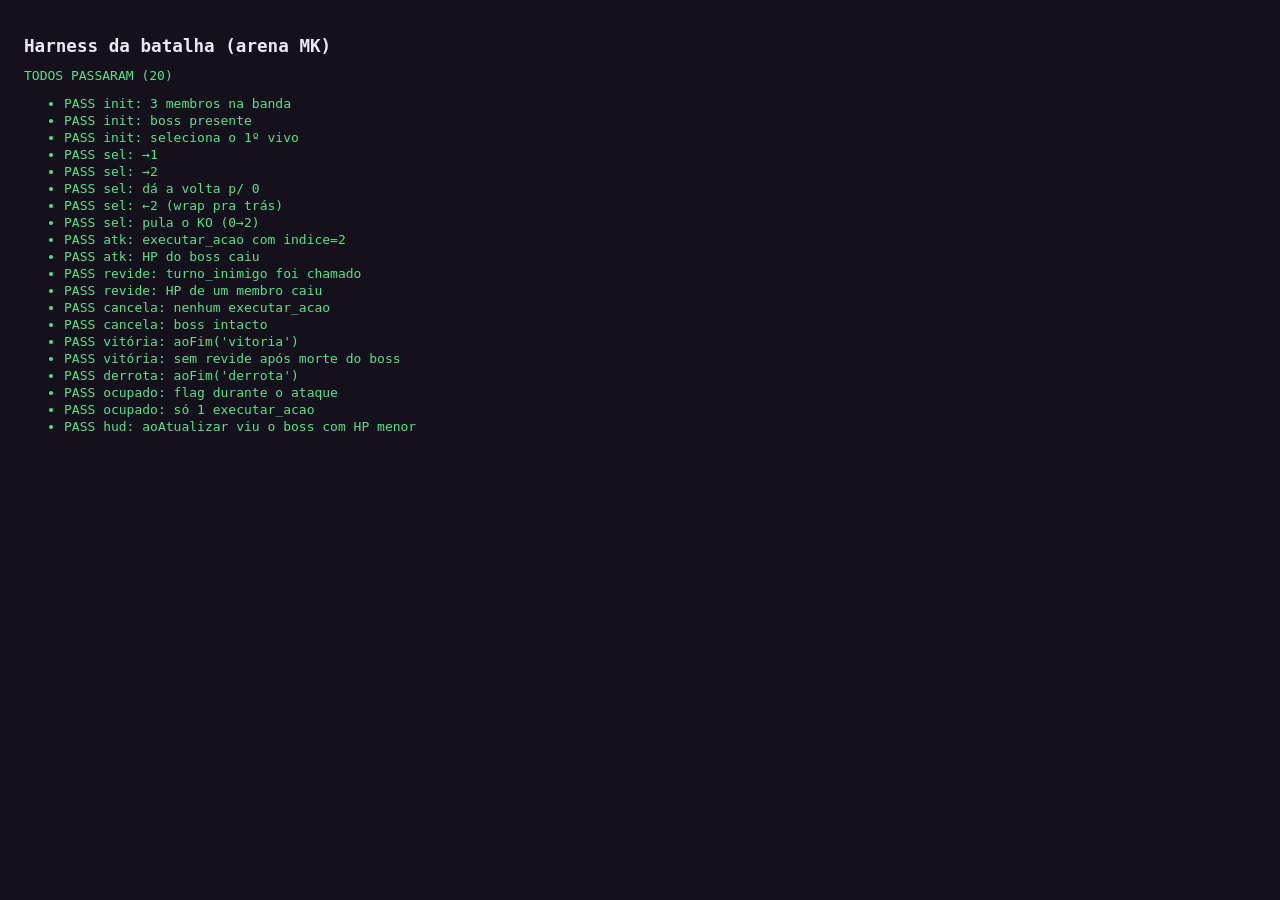
==== frontend/test/batalha.harness.html @ c75dcbfd "feat: F3.5a - arena de batalha estilo Mortal Kombat (layout + seleção + ataque)" ====
<!DOCTYPE html>
<html lang="pt-BR">
<head>
  <meta charset="UTF-8">
  <title>Harness — batalha (arena MK)</title>
  <style>
    body { font-family: monospace; background:#14111c; color:#ece6f5; padding:16px; }
    .ok { color:#5be08a; } .falhou { color:#e23b4e; }
    h1 { font-size:1.1rem; } li { margin:2px 0; }
  </style>
</head>
<body>
  <h1>Harness da batalha (arena MK)</h1>
  <div id="resumo">rodando…</div>
  <ul id="casos"></ul>

  <script src="../js/batalha.js"></script>
  <script>
  (async function () {
    "use strict";
    const B = window.Batalha;
    const casos = [];
    const clone = (o) => JSON.parse(JSON.stringify(o));
    function checar(nome, atual, esperado) {
      casos.push({ nome, ok: JSON.stringify(atual) === JSON.stringify(esperado), atual, esperado });
    }

    function membro(id, tipo, nome, hp, vivo) {
      return { id, tipo, nome, nivel: 1, hp, hp_maximo: 100, xp: 0,
               vivo: vivo !== false, recurso: { tipo: null, valor: 0, max: null } };
    }
    function estadoBase(over) {
      return Object.assign({
        banda: [
          membro(0, "guitarrista", "Aldric", 100),
          membro(1, "vocalista", "Selene", 100),
          membro(2, "baixista", "Paul", 100),
        ],
        boss: { id: "empresario", nome: "Capanga", hp: 90, hp_maximo: 90 },
        turno: "banda", fim_de_jogo: false, resultado: null,
      }, over || {});
    }

    // API fake determinística: mexe no `estado` (mutável) e devolve clones.
    function fakeApi(estado, opts) {
      opts = opts || {};
      const chamadas = [];
      return {
        chamadas,
        executar_acao(p) {
          chamadas.push(["executar_acao", p]);
          estado.boss.hp = Math.max(0, estado.boss.hp - (opts.danoBoss || 30));
          const fim = estado.boss.hp <= 0 ? "vitoria" : null;
          estado.fim_de_jogo = !!fim; estado.resultado = fim; estado.turno = "boss";
          return Promise.resolve({ ok: true, estado: clone(estado), fim_de_jogo: !!fim, resultado_final: fim });
        },
        turno_inimigo() {
          chamadas.push(["turno_inimigo"]);
          const i = opts.alvo != null ? opts.alvo : 0;
          const m = estado.banda[i];
          if (m) { m.hp = Math.max(0, m.hp - (opts.danoMembro || 20)); m.vivo = m.hp > 0; }
          const fim = estado.banda.every((x) => !x.vivo) ? "derrota" : null;
          estado.fim_de_jogo = !!fim; estado.resultado = fim; estado.turno = "banda";
          return Promise.resolve({ ok: true, alvo: m ? m.nome : null, estado: clone(estado),
                                   fim_de_jogo: !!fim, resultado_final: fim });
        },
      };
    }

    const ritmoOk = () => Promise.resolve({ acertos: 8, total_notas: 10, combo_max: 5 });
    const ritmoCancel = () => Promise.resolve(null);

    function mk(estado, o) {
      o = o || {};
      return B.criarBatalha({
        ctx: null, estado, api: o.api, jogarRitmo: o.jogarRitmo || ritmoOk,
        aoFim: o.aoFim || function () {}, aoAtualizar: o.aoAtualizar || function () {},
      });
    }

    // ── 1. Estado inicial: banda + boss + seleção no 1º vivo ───────────────────
    {
      const est = estadoBase();
      const b = mk(est, { api: fakeApi(est) });
      checar("init: 3 membros na banda", b.estado.banda.length, 3);
      checar("init: boss presente", b.estado.boss.nome, "Capanga");
      checar("init: seleciona o 1º vivo", b.selecionado, 0);
    }

    // ── 2. Seleção anda entre vivos (com wrap) ─────────────────────────────────
    {
      const est = estadoBase();
      const b = mk(est, { api: fakeApi(est) });
      b.selecionar(1); checar("sel: →1", b.selecionado, 1);
      b.selecionar(1); checar("sel: →2", b.selecionado, 2);
      b.selecionar(1); checar("sel: dá a volta p/ 0", b.selecionado, 0);
      b.selecionar(-1); checar("sel: ←2 (wrap pra trás)", b.selecionado, 2);
    }

    // ── 3. Seleção pula membro nocauteado ──────────────────────────────────────
    {
      const est = estadoBase({ banda: [
        membro(0, "guitarrista", "Aldric", 100),
        membro(1, "vocalista", "Selene", 0, false),  // KO
        membro(2, "baixista", "Paul", 100),
      ] });
      const b = mk(est, { api: fakeApi(est) });
      b.selecionar(1); checar("sel: pula o KO (0→2)", b.selecionado, 2);
    }

    // ── 4. Ataque chama executar_acao com o índice selecionado ─────────────────
    {
      const est = estadoBase();
      const api = fakeApi(est);
      const b = mk(est, { api });
      b.selecionarIndice(2);
      await b.atacar();
      const ult = api.chamadas.find((c) => c[0] === "executar_acao");
      checar("atk: executar_acao com indice=2", ult[1].indice, 2);
      checar("atk: HP do boss caiu", b.estado.boss.hp, 60);   // 90 - 30 (um ataque)
    }

    // ── 5. Vilão revida na hora (turno_inimigo) ────────────────────────────────
    {
      const est = estadoBase();
      const api = fakeApi(est, { alvo: 0, danoMembro: 20 });
      const b = mk(est, { api });
      await b.atacar();
      checar("revide: turno_inimigo foi chamado",
        api.chamadas.some((c) => c[0] === "turno_inimigo"), true);
      checar("revide: HP de um membro caiu", b.estado.banda[0].hp, 80);
    }

    // ── 6. Esc no minigame (null) não gasta a vez ──────────────────────────────
    {
      const est = estadoBase();
      const api = fakeApi(est);
      const b = mk(est, { api, jogarRitmo: ritmoCancel });
      await b.atacar();
      checar("cancela: nenhum executar_acao", api.chamadas.length, 0);
      checar("cancela: boss intacto", b.estado.boss.hp, 90);
    }

    // ── 7. Vitória chama aoFim('vitoria') e o vilão não revida ─────────────────
    {
      const est = estadoBase({ boss: { id: "e", nome: "Fraco", hp: 30, hp_maximo: 30 } });
      const api = fakeApi(est, { danoBoss: 30 });   // 1 ataque derruba
      let fim = null;
      const b = mk(est, { api, aoFim: (r) => { fim = r; } });
      await b.atacar();
      checar("vitória: aoFim('vitoria')", fim, "vitoria");
      checar("vitória: sem revide após morte do boss",
        api.chamadas.some((c) => c[0] === "turno_inimigo"), false);
    }

    // ── 8. Derrota chama aoFim('derrota') ──────────────────────────────────────
    {
      const est = estadoBase({
        banda: [membro(0, "guitarrista", "Aldric", 20)],
        boss: { id: "e", nome: "Forte", hp: 500, hp_maximo: 500 },
      });
      const api = fakeApi(est, { danoBoss: 30, alvo: 0, danoMembro: 20 }); // revide mata
      let fim = null;
      const b = mk(est, { api, aoFim: (r) => { fim = r; } });
      await b.atacar();
      checar("derrota: aoFim('derrota')", fim, "derrota");
    }

    // ── 9. Reentrância: 2º ataque é ignorado enquanto ocupado ──────────────────
    {
      const est = estadoBase();
      const api = fakeApi(est);
      let resolver;
      const lento = () => new Promise((r) => { resolver = r; });
      const b = mk(est, { api, jogarRitmo: lento });
      const p1 = b.atacar();                 // começa e trava no minigame
      checar("ocupado: flag durante o ataque", b.ocupado, true);
      b.atacar();                            // 2ª chamada deve ser ignorada
      resolver({ acertos: 8, total_notas: 10, combo_max: 5 });
      await p1;
      checar("ocupado: só 1 executar_acao",
        api.chamadas.filter((c) => c[0] === "executar_acao").length, 1);
    }

    // ── 10. aoAtualizar recebe o estado novo (hook do HUD) ─────────────────────
    {
      const est = estadoBase();
      const api = fakeApi(est);
      const vistos = [];
      const b = mk(est, { api, aoAtualizar: (e) => vistos.push(e.boss.hp) });
      await b.atacar();
      checar("hud: aoAtualizar viu o boss com HP menor",
        vistos[vistos.length - 1] < 90, true);
    }

    // ── Relatório ──────────────────────────────────────────────────────────────
    const ul = document.getElementById("casos");
    let todosOk = true;
    for (const c of casos) {
      if (!c.ok) todosOk = false;
      const li = document.createElement("li");
      li.className = c.ok ? "ok" : "falhou";
      li.textContent = (c.ok ? "PASS " : "FAIL ") + c.nome +
        (c.ok ? "" : ` | atual=${JSON.stringify(c.atual)} esperado=${JSON.stringify(c.esperado)}`);
      ul.appendChild(li);
    }
    const resumo = document.getElementById("resumo");
    resumo.textContent = todosOk ? `TODOS PASSARAM (${casos.length})`
                                 : `FALHAS: ${casos.filter((c) => !c.ok).length}/${casos.length}`;
    resumo.className = todosOk ? "ok" : "falhou";
    window.__testes = { ok: todosOk, total: casos.length, casos };
  })();
  </script>
</body>
</html>
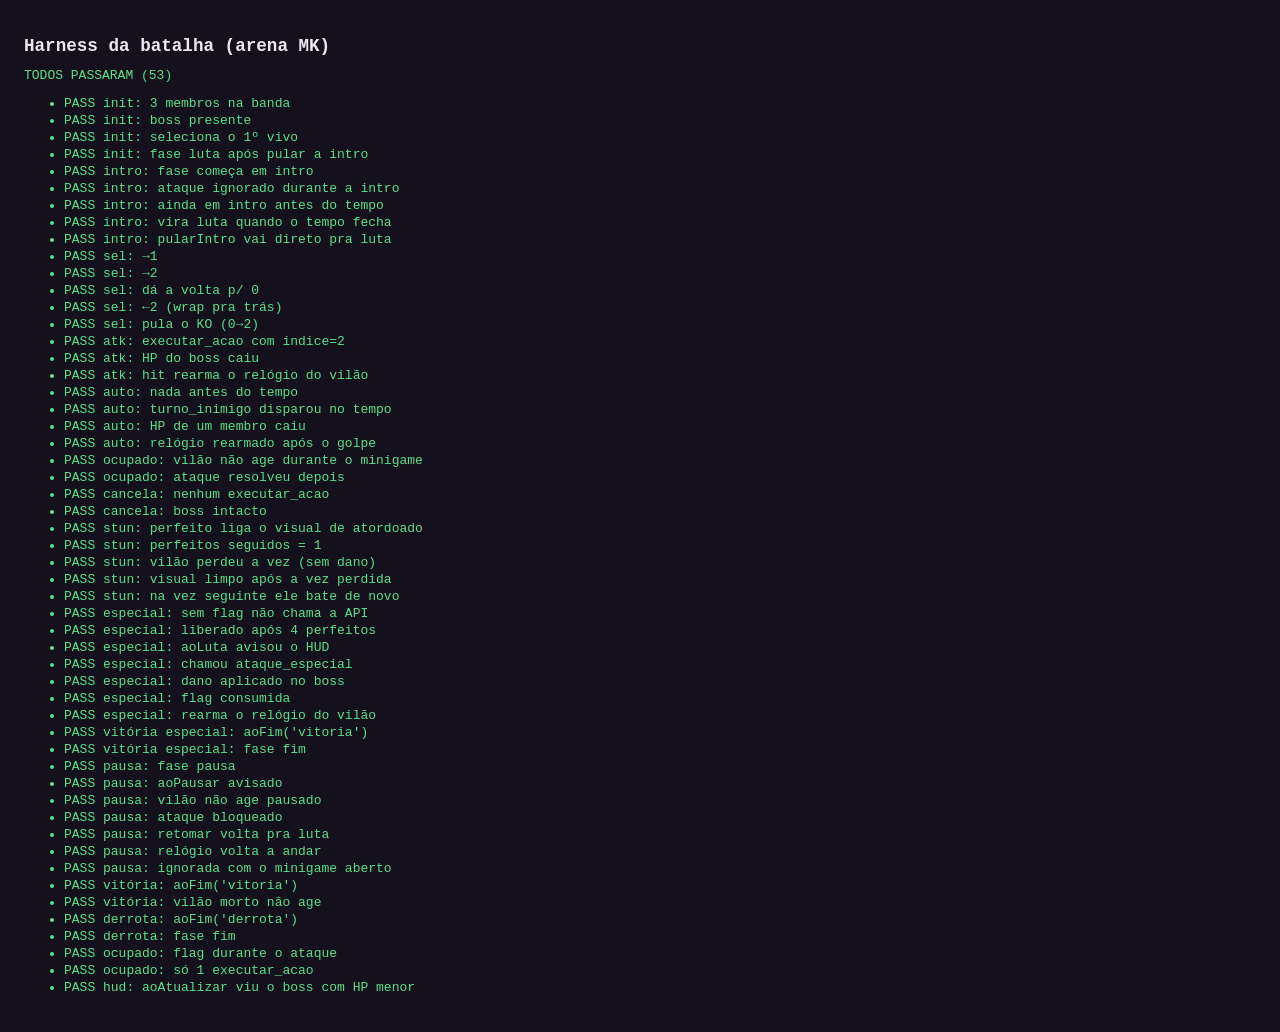
==== commit d17dfd99: "feat: F3.5b - intro coreografada, auto-ataque por tempo, especial, pausa, menus e telas de fim - bat" ====
--- a/frontend/test/batalha.harness.html
+++ b/frontend/test/batalha.harness.html
@@ -19,6 +19,8 @@
   (async function () {
     "use strict";
     const B = window.Batalha;
+    const AUTO = B.CONFIG.AUTO_ATAQUE_MS;
+    const INTRO = B.CONFIG.INTRO_BANDA_MS + B.CONFIG.INTRO_VILAO_MS + B.CONFIG.INTRO_FIGHT_MS;
     const casos = [];
     const clone = (o) => JSON.parse(JSON.stringify(o));
     function checar(nome, atual, esperado) {
@@ -41,41 +43,77 @@
       }, over || {});
     }
 
-    // API fake determinística: mexe no `estado` (mutável) e devolve clones.
+    // API fake determinística: espelha o contrato F3.4 (stun consome a vez,
+    // 4 perfeitos liberam o especial). Mexe no `estado` e devolve clones.
     function fakeApi(estado, opts) {
       opts = opts || {};
       const chamadas = [];
+      let perfeitos = 0;
+      let atordoado = false;
       return {
         chamadas,
         executar_acao(p) {
           chamadas.push(["executar_acao", p]);
           estado.boss.hp = Math.max(0, estado.boss.hp - (opts.danoBoss || 30));
           const fim = estado.boss.hp <= 0 ? "vitoria" : null;
+          const r = p && p.ritmo;
+          const perfeito = !!(r && r.acertos >= r.total_notas);
+          if (perfeito) { perfeitos += 1; atordoado = true; } else { perfeitos = 0; }
           estado.fim_de_jogo = !!fim; estado.resultado = fim; estado.turno = "boss";
-          return Promise.resolve({ ok: true, estado: clone(estado), fim_de_jogo: !!fim, resultado_final: fim });
+          return Promise.resolve({ ok: true, dano: opts.danoBoss || 30, critico: false,
+            modo_refrao_ativo: false, perfeito, atordoado,
+            perfeitos_seguidos: perfeitos, especial_disponivel: perfeitos >= 4,
+            atacante: "fake",
+            estado: clone(estado), fim_de_jogo: !!fim, resultado_final: fim });
+        },
+        ataque_especial() {
+          chamadas.push(["ataque_especial"]);
+          if (perfeitos < 4) {
+            return Promise.resolve({ ok: false,
+              erro: { tipo: "EspecialIndisponivelError", mensagem: "especial indisponível" } });
+          }
+          perfeitos = 0;
+          estado.boss.hp = Math.max(0, estado.boss.hp - (opts.danoEspecial || 120));
+          const fim = estado.boss.hp <= 0 ? "vitoria" : null;
+          estado.fim_de_jogo = !!fim; estado.resultado = fim;
+          return Promise.resolve({ ok: true, dano: opts.danoEspecial || 120,
+            atacante: "Banda (especial)", por_membro: [],
+            estado: clone(estado), fim_de_jogo: !!fim, resultado_final: fim });
         },
         turno_inimigo() {
           chamadas.push(["turno_inimigo"]);
+          if (atordoado) {
+            atordoado = false;
+            return Promise.resolve({ ok: true, atacante: estado.boss.nome, alvo: null,
+              dano: 0, atordoado: true, estado: clone(estado),
+              fim_de_jogo: false, resultado_final: null });
+          }
           const i = opts.alvo != null ? opts.alvo : 0;
           const m = estado.banda[i];
           if (m) { m.hp = Math.max(0, m.hp - (opts.danoMembro || 20)); m.vivo = m.hp > 0; }
           const fim = estado.banda.every((x) => !x.vivo) ? "derrota" : null;
           estado.fim_de_jogo = !!fim; estado.resultado = fim; estado.turno = "banda";
-          return Promise.resolve({ ok: true, alvo: m ? m.nome : null, estado: clone(estado),
-                                   fim_de_jogo: !!fim, resultado_final: fim });
+          return Promise.resolve({ ok: true, atacante: estado.boss.nome,
+            alvo: m ? m.nome : null, dano: opts.danoMembro || 20, atordoado: false,
+            estado: clone(estado), fim_de_jogo: !!fim, resultado_final: fim });
         },
       };
     }
 
     const ritmoOk = () => Promise.resolve({ acertos: 8, total_notas: 10, combo_max: 5 });
+    const ritmoPerfeito = () => Promise.resolve({ acertos: 10, total_notas: 10, combo_max: 10 });
     const ritmoCancel = () => Promise.resolve(null);
 
+    // Por padrão pula a intro (testes do combate); `comIntro: true` mantém.
     function mk(estado, o) {
       o = o || {};
-      return B.criarBatalha({
+      const b = B.criarBatalha({
         ctx: null, estado, api: o.api, jogarRitmo: o.jogarRitmo || ritmoOk,
         aoFim: o.aoFim || function () {}, aoAtualizar: o.aoAtualizar || function () {},
+        aoPausar: o.aoPausar, aoLuta: o.aoLuta,
       });
+      if (!o.comIntro) b.pularIntro();
+      return b;
     }
 
     // ── 1. Estado inicial: banda + boss + seleção no 1º vivo ───────────────────
@@ -85,9 +123,30 @@
       checar("init: 3 membros na banda", b.estado.banda.length, 3);
       checar("init: boss presente", b.estado.boss.nome, "Capanga");
       checar("init: seleciona o 1º vivo", b.selecionado, 0);
-    }
-
-    // ── 2. Seleção anda entre vivos (com wrap) ─────────────────────────────────
+      checar("init: fase luta após pular a intro", b.fase, "luta");
+    }
+
+    // ── 2. Intro coreografada: fase inicial, input bloqueado, avança por tempo ─
+    {
+      const est = estadoBase();
+      const api = fakeApi(est);
+      const b = mk(est, { api, comIntro: true });
+      checar("intro: fase começa em intro", b.fase, "intro");
+      await b.atacar();
+      checar("intro: ataque ignorado durante a intro", api.chamadas.length, 0);
+      await b.passo(INTRO - 1);
+      checar("intro: ainda em intro antes do tempo", b.fase, "intro");
+      await b.passo(1);
+      checar("intro: vira luta quando o tempo fecha", b.fase, "luta");
+    }
+    {
+      const est = estadoBase();
+      const b = mk(est, { api: fakeApi(est), comIntro: true });
+      b.pularIntro();
+      checar("intro: pularIntro vai direto pra luta", b.fase, "luta");
+    }
+
+    // ── 3. Seleção anda entre vivos (com wrap) ─────────────────────────────────
     {
       const est = estadoBase();
       const b = mk(est, { api: fakeApi(est) });
@@ -97,7 +156,7 @@
       b.selecionar(-1); checar("sel: ←2 (wrap pra trás)", b.selecionado, 2);
     }
 
-    // ── 3. Seleção pula membro nocauteado ──────────────────────────────────────
+    // ── 4. Seleção pula membro nocauteado ──────────────────────────────────────
     {
       const est = estadoBase({ banda: [
         membro(0, "guitarrista", "Aldric", 100),
@@ -108,30 +167,51 @@
       b.selecionar(1); checar("sel: pula o KO (0→2)", b.selecionado, 2);
     }
 
-    // ── 4. Ataque chama executar_acao com o índice selecionado ─────────────────
+    // ── 5. Ataque chama executar_acao e rearma o relógio do vilão ──────────────
     {
       const est = estadoBase();
       const api = fakeApi(est);
       const b = mk(est, { api });
+      await b.passo(AUTO - 100);              // relógio quase estourando…
       b.selecionarIndice(2);
       await b.atacar();
       const ult = api.chamadas.find((c) => c[0] === "executar_acao");
       checar("atk: executar_acao com indice=2", ult[1].indice, 2);
-      checar("atk: HP do boss caiu", b.estado.boss.hp, 60);   // 90 - 30 (um ataque)
-    }
-
-    // ── 5. Vilão revida na hora (turno_inimigo) ────────────────────────────────
+      checar("atk: HP do boss caiu", b.estado.boss.hp, 60);   // 90 - 30
+      checar("atk: hit rearma o relógio do vilão", b.timerAuto, AUTO);
+    }
+
+    // ── 6. Auto-ataque por tempo: vilão age sozinho após AUTO ms ───────────────
     {
       const est = estadoBase();
       const api = fakeApi(est, { alvo: 0, danoMembro: 20 });
       const b = mk(est, { api });
-      await b.atacar();
-      checar("revide: turno_inimigo foi chamado",
-        api.chamadas.some((c) => c[0] === "turno_inimigo"), true);
-      checar("revide: HP de um membro caiu", b.estado.banda[0].hp, 80);
-    }
-
-    // ── 6. Esc no minigame (null) não gasta a vez ──────────────────────────────
+      await b.passo(AUTO - 1);
+      checar("auto: nada antes do tempo", api.chamadas.length, 0);
+      await b.passo(1);
+      checar("auto: turno_inimigo disparou no tempo",
+        api.chamadas.filter((c) => c[0] === "turno_inimigo").length, 1);
+      checar("auto: HP de um membro caiu", b.estado.banda[0].hp, 80);
+      checar("auto: relógio rearmado após o golpe", b.timerAuto, AUTO);
+    }
+
+    // ── 7. Relógio congela enquanto o minigame está aberto (ocupado) ───────────
+    {
+      const est = estadoBase();
+      const api = fakeApi(est);
+      let resolver;
+      const lento = () => new Promise((r) => { resolver = r; });
+      const b = mk(est, { api, jogarRitmo: lento });
+      const p1 = b.atacar();                  // trava no minigame (ocupado)
+      await b.passo(AUTO * 3);
+      checar("ocupado: vilão não age durante o minigame",
+        api.chamadas.filter((c) => c[0] === "turno_inimigo").length, 0);
+      resolver({ acertos: 8, total_notas: 10, combo_max: 5 });
+      await p1;
+      checar("ocupado: ataque resolveu depois", b.estado.boss.hp, 60);
+    }
+
+    // ── 8. Esc no minigame (null) não gasta a vez ──────────────────────────────
     {
       const est = estadoBase();
       const api = fakeApi(est);
@@ -141,48 +221,135 @@
       checar("cancela: boss intacto", b.estado.boss.hp, 90);
     }
 
-    // ── 7. Vitória chama aoFim('vitoria') e o vilão não revida ─────────────────
+    // ── 9. Stun: combo perfeito atordoa; vilão perde a vez e acorda ────────────
+    {
+      const est = estadoBase();
+      const api = fakeApi(est, { alvo: 0, danoMembro: 20 });
+      const b = mk(est, { api, jogarRitmo: ritmoPerfeito });
+      await b.atacar();
+      checar("stun: perfeito liga o visual de atordoado", b.bossAtordoado, true);
+      checar("stun: perfeitos seguidos = 1", b.perfeitosSeguidos, 1);
+      await b.passo(AUTO);
+      checar("stun: vilão perdeu a vez (sem dano)", b.estado.banda[0].hp, 100);
+      checar("stun: visual limpo após a vez perdida", b.bossAtordoado, false);
+      await b.passo(AUTO);
+      checar("stun: na vez seguinte ele bate de novo", b.estado.banda[0].hp, 80);
+    }
+
+    // ── 10. Especial: só com 4 perfeitos; espaço gasta e rearma ────────────────
+    {
+      const est = estadoBase({ boss: { id: "e", nome: "Tanque", hp: 900, hp_maximo: 900 } });
+      const api = fakeApi(est, { danoBoss: 10, danoEspecial: 150 });
+      const lutas = [];
+      const b = mk(est, { api, jogarRitmo: ritmoPerfeito,
+                          aoLuta: (i) => lutas.push(clone(i)) });
+      await b.especial();
+      checar("especial: sem flag não chama a API",
+        api.chamadas.filter((c) => c[0] === "ataque_especial").length, 0);
+      for (let k = 0; k < 4; k++) await b.atacar();   // 4 perfeitos seguidos
+      checar("especial: liberado após 4 perfeitos", b.especialDisponivel, true);
+      checar("especial: aoLuta avisou o HUD",
+        lutas.some((i) => i.especialDisponivel === true), true);
+      await b.passo(AUTO - 50);                       // relógio quase lá
+      await b.especial();
+      checar("especial: chamou ataque_especial",
+        api.chamadas.filter((c) => c[0] === "ataque_especial").length, 1);
+      checar("especial: dano aplicado no boss", b.estado.boss.hp, 900 - 40 - 150);
+      checar("especial: flag consumida", b.especialDisponivel, false);
+      checar("especial: rearma o relógio do vilão", b.timerAuto, AUTO);
+    }
+
+    // ── 11. Vitória pelo especial encerra a luta ───────────────────────────────
+    {
+      const est = estadoBase({ boss: { id: "e", nome: "Quase", hp: 200, hp_maximo: 200 } });
+      const api = fakeApi(est, { danoBoss: 10, danoEspecial: 500 });
+      let fim = null;
+      const b = mk(est, { api, jogarRitmo: ritmoPerfeito, aoFim: (r) => { fim = r; } });
+      for (let k = 0; k < 4; k++) await b.atacar();
+      await b.especial();
+      checar("vitória especial: aoFim('vitoria')", fim, "vitoria");
+      checar("vitória especial: fase fim", b.fase, "fim");
+    }
+
+    // ── 12. Pausa: congela o relógio e bloqueia até retomar ────────────────────
+    {
+      const est = estadoBase();
+      const api = fakeApi(est, { alvo: 0, danoMembro: 20 });
+      let pausas = 0;
+      const b = mk(est, { api, aoPausar: () => { pausas += 1; } });
+      b.pausar();
+      checar("pausa: fase pausa", b.fase, "pausa");
+      checar("pausa: aoPausar avisado", pausas, 1);
+      await b.passo(AUTO * 4);
+      checar("pausa: vilão não age pausado",
+        api.chamadas.filter((c) => c[0] === "turno_inimigo").length, 0);
+      await b.atacar();
+      checar("pausa: ataque bloqueado", api.chamadas.length, 0);
+      b.retomar();
+      checar("pausa: retomar volta pra luta", b.fase, "luta");
+      await b.passo(AUTO);
+      checar("pausa: relógio volta a andar",
+        api.chamadas.filter((c) => c[0] === "turno_inimigo").length, 1);
+    }
+
+    // ── 13. Pausa não entra durante o minigame (Esc é do modal) ────────────────
+    {
+      const est = estadoBase();
+      const api = fakeApi(est);
+      let resolver;
+      const lento = () => new Promise((r) => { resolver = r; });
+      const b = mk(est, { api, jogarRitmo: lento });
+      const p1 = b.atacar();
+      b.pausar();
+      checar("pausa: ignorada com o minigame aberto", b.fase, "luta");
+      resolver(null);
+      await p1;
+    }
+
+    // ── 14. Vitória pelo ataque normal: aoFim e relógio morto ──────────────────
     {
       const est = estadoBase({ boss: { id: "e", nome: "Fraco", hp: 30, hp_maximo: 30 } });
-      const api = fakeApi(est, { danoBoss: 30 });   // 1 ataque derruba
+      const api = fakeApi(est, { danoBoss: 30 });
       let fim = null;
       const b = mk(est, { api, aoFim: (r) => { fim = r; } });
       await b.atacar();
       checar("vitória: aoFim('vitoria')", fim, "vitoria");
-      checar("vitória: sem revide após morte do boss",
+      await b.passo(AUTO * 2);
+      checar("vitória: vilão morto não age",
         api.chamadas.some((c) => c[0] === "turno_inimigo"), false);
     }
 
-    // ── 8. Derrota chama aoFim('derrota') ──────────────────────────────────────
+    // ── 15. Derrota pelo auto-ataque chama aoFim('derrota') ────────────────────
     {
       const est = estadoBase({
         banda: [membro(0, "guitarrista", "Aldric", 20)],
         boss: { id: "e", nome: "Forte", hp: 500, hp_maximo: 500 },
       });
-      const api = fakeApi(est, { danoBoss: 30, alvo: 0, danoMembro: 20 }); // revide mata
+      const api = fakeApi(est, { alvo: 0, danoMembro: 20 });
       let fim = null;
       const b = mk(est, { api, aoFim: (r) => { fim = r; } });
-      await b.atacar();
+      await b.passo(AUTO);                    // golpe automático mata o último
       checar("derrota: aoFim('derrota')", fim, "derrota");
-    }
-
-    // ── 9. Reentrância: 2º ataque é ignorado enquanto ocupado ──────────────────
+      checar("derrota: fase fim", b.fase, "fim");
+    }
+
+    // ── 16. Reentrância: 2º ataque é ignorado enquanto ocupado ─────────────────
     {
       const est = estadoBase();
       const api = fakeApi(est);
       let resolver;
       const lento = () => new Promise((r) => { resolver = r; });
       const b = mk(est, { api, jogarRitmo: lento });
-      const p1 = b.atacar();                 // começa e trava no minigame
+      const p1 = b.atacar();
       checar("ocupado: flag durante o ataque", b.ocupado, true);
-      b.atacar();                            // 2ª chamada deve ser ignorada
+      b.atacar();
       resolver({ acertos: 8, total_notas: 10, combo_max: 5 });
       await p1;
       checar("ocupado: só 1 executar_acao",
         api.chamadas.filter((c) => c[0] === "executar_acao").length, 1);
     }
 
-    // ── 10. aoAtualizar recebe o estado novo (hook do HUD) ─────────────────────
+    // ── 17. aoAtualizar recebe o estado novo (hook do HUD) ─────────────────────
     {
       const est = estadoBase();
       const api = fakeApi(est);
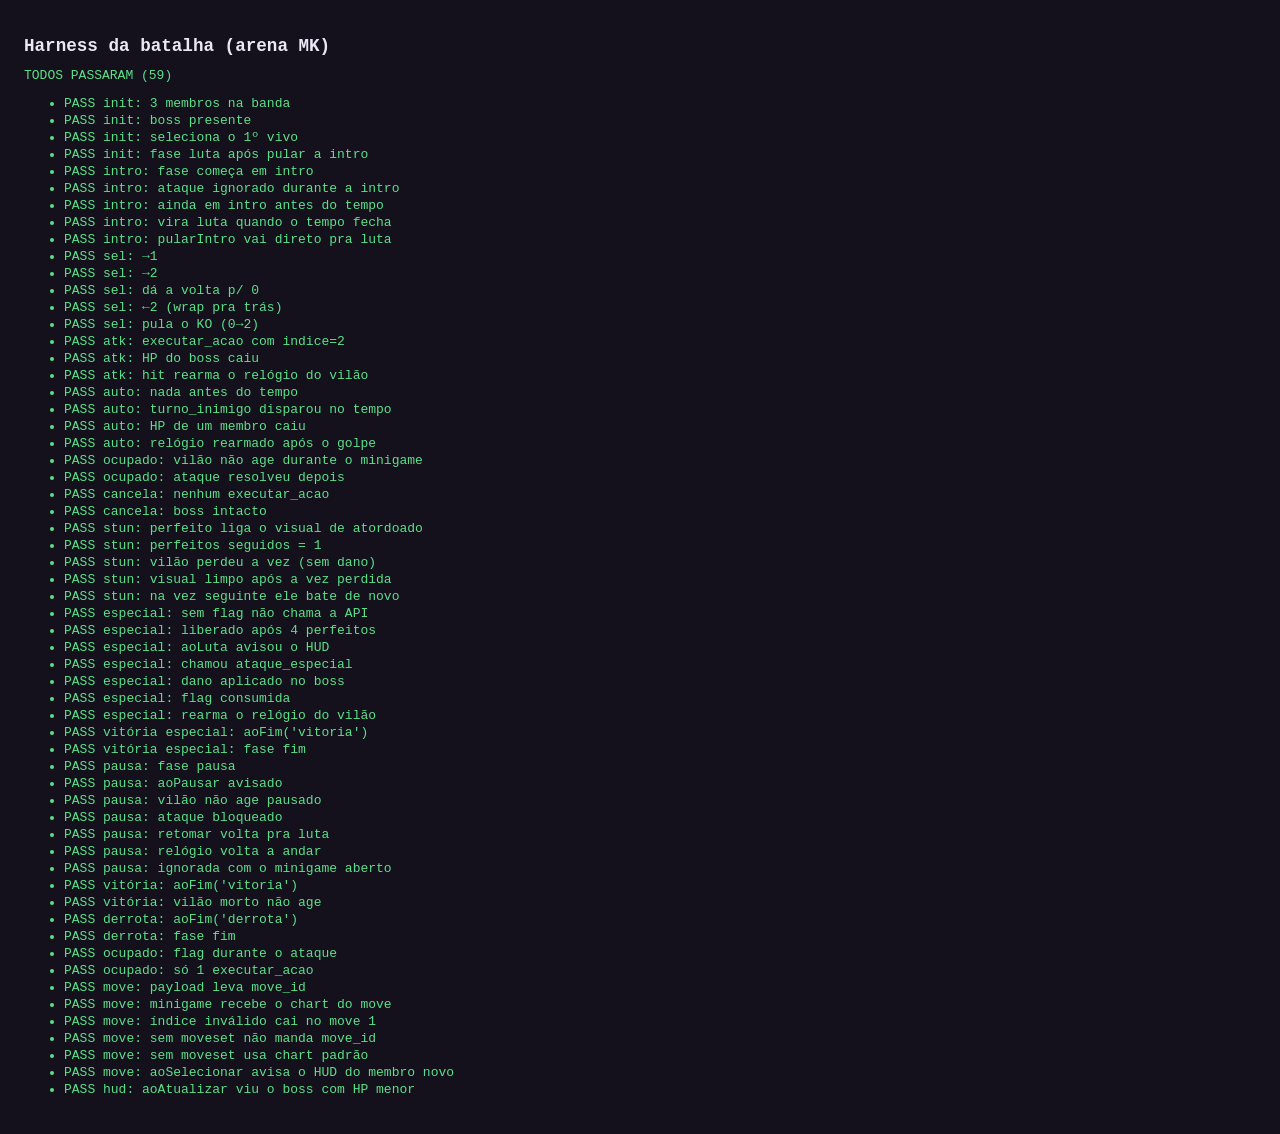
==== commit e36a6599: "feat: F3.6 - equipamento (slots reversiveis + Tab na van) e movesets com charts - dominio: SLOTS_EQU" ====
--- a/frontend/test/batalha.harness.html
+++ b/frontend/test/batalha.harness.html
@@ -110,7 +110,7 @@
       const b = B.criarBatalha({
         ctx: null, estado, api: o.api, jogarRitmo: o.jogarRitmo || ritmoOk,
         aoFim: o.aoFim || function () {}, aoAtualizar: o.aoAtualizar || function () {},
-        aoPausar: o.aoPausar, aoLuta: o.aoLuta,
+        aoPausar: o.aoPausar, aoLuta: o.aoLuta, aoSelecionar: o.aoSelecionar,
       });
       if (!o.comIntro) b.pularIntro();
       return b;
@@ -349,6 +349,49 @@
         api.chamadas.filter((c) => c[0] === "executar_acao").length, 1);
     }
 
+    // ── 16b. Moves (F3.6b): move escolhido vira move_id + chart no minigame ────
+    {
+      const MOVES = [
+        { id: "solo_rapido", nome: "Solo Rápido", mult: 1.0, chart: "rapido" },
+        { id: "riff_pesado", nome: "Riff Pesado", mult: 1.3, chart: "pesado" },
+        { id: "solo_distorcido", nome: "Solo Distorcido", mult: 1.6, chart: "caotico" },
+      ];
+      const est = estadoBase();
+      est.banda[0].moves = MOVES;
+      const api = fakeApi(est);
+      const charts = [];
+      const ritmoSpy = (o) => { charts.push(o && o.chart); return ritmoOk(); };
+      const b = mk(est, { api, jogarRitmo: ritmoSpy });
+      await b.atacar(1);                          // move 2 (riff_pesado)
+      const chamada = api.chamadas.find((c) => c[0] === "executar_acao");
+      checar("move: payload leva move_id", chamada[1].move_id, "riff_pesado");
+      checar("move: minigame recebe o chart do move", charts[0], "pesado");
+      await b.atacar(9);                          // índice fora do moveset → move 1
+      const c2 = api.chamadas.filter((c) => c[0] === "executar_acao")[1];
+      checar("move: índice inválido cai no move 1", c2[1].move_id, "solo_rapido");
+    }
+    {
+      const est = estadoBase();                   // membro SEM moves (compat)
+      const api = fakeApi(est);
+      const charts = [];
+      const ritmoSpy = (o) => { charts.push(o && o.chart); return ritmoOk(); };
+      const b = mk(est, { api, jogarRitmo: ritmoSpy });
+      await b.atacar();
+      const chamada = api.chamadas.find((c) => c[0] === "executar_acao");
+      checar("move: sem moveset não manda move_id", "move_id" in chamada[1], false);
+      checar("move: sem moveset usa chart padrão", charts[0], undefined);
+    }
+    {
+      const MOVES = [{ id: "solo_rapido", nome: "Solo", mult: 1.0, chart: "rapido" }];
+      const est = estadoBase();
+      est.banda[1].moves = MOVES;
+      const vistos = [];
+      const b = mk(est, { api: fakeApi(est), aoSelecionar: (m) => vistos.push(m && m.nome) });
+      b.selecionar(1);                            // vai pro membro 1 (Selene)
+      checar("move: aoSelecionar avisa o HUD do membro novo",
+        vistos[vistos.length - 1], "Selene");
+    }
+
     // ── 17. aoAtualizar recebe o estado novo (hook do HUD) ─────────────────────
     {
       const est = estadoBase();
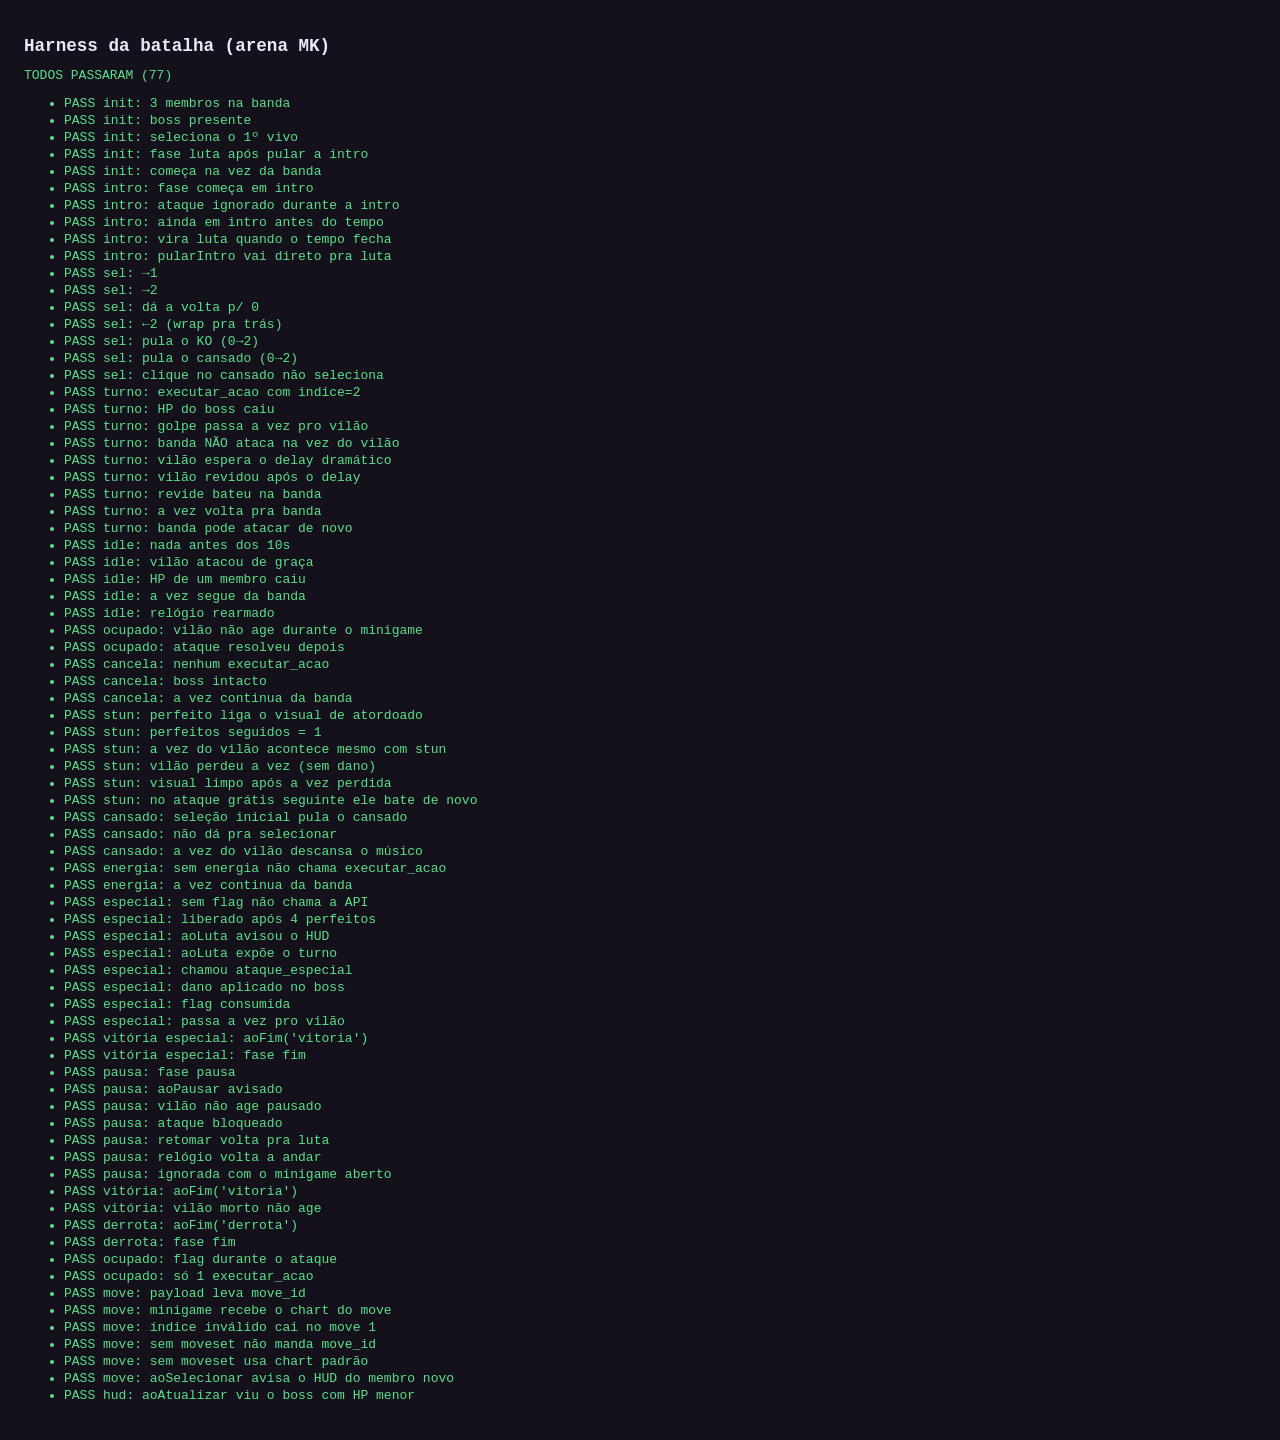
==== commit c20ae9ba: "feat: F3.8 - turnos revezados, energia/cansaco, 3 golpes, loja no mapa, pausa no mapa e fullscreen -" ====
--- a/frontend/test/batalha.harness.html
+++ b/frontend/test/batalha.harness.html
@@ -19,7 +19,8 @@
   (async function () {
     "use strict";
     const B = window.Batalha;
-    const AUTO = B.CONFIG.AUTO_ATAQUE_MS;
+    const IDLE = B.CONFIG.IDLE_MS;            // F3.8: banda parada → ataque grátis
+    const VDELAY = B.CONFIG.VILAO_DELAY_MS;   // F3.8: pausa antes do revide
     const INTRO = B.CONFIG.INTRO_BANDA_MS + B.CONFIG.INTRO_VILAO_MS + B.CONFIG.INTRO_FIGHT_MS;
     const casos = [];
     const clone = (o) => JSON.parse(JSON.stringify(o));
@@ -29,7 +30,8 @@
 
     function membro(id, tipo, nome, hp, vivo) {
       return { id, tipo, nome, nivel: 1, hp, hp_maximo: 100, xp: 0,
-               vivo: vivo !== false, recurso: { tipo: null, valor: 0, max: null } };
+               vivo: vivo !== false, cansado: false, energia: 100, energia_maxima: 100,
+               recurso: { tipo: null, valor: 0, max: null } };
     }
     function estadoBase(over) {
       return Object.assign({
@@ -43,8 +45,8 @@
       }, over || {});
     }
 
-    // API fake determinística: espelha o contrato F3.4 (stun consome a vez,
-    // 4 perfeitos liberam o especial). Mexe no `estado` e devolve clones.
+    // API fake determinística: espelha o contrato F3.4/F3.8 (stun consome a vez
+    // do vilão; a vez dele DESCANSA a banda). Mexe no `estado` e devolve clones.
     function fakeApi(estado, opts) {
       opts = opts || {};
       const chamadas = [];
@@ -82,6 +84,7 @@
         },
         turno_inimigo() {
           chamadas.push(["turno_inimigo"]);
+          estado.banda.forEach((x) => { x.cansado = false; });   // F3.8: rodada vira
           if (atordoado) {
             atordoado = false;
             return Promise.resolve({ ok: true, atacante: estado.boss.nome, alvo: null,
@@ -115,6 +118,11 @@
       if (!o.comIntro) b.pularIntro();
       return b;
     }
+    // Ataca e deixa o vilão revidar (turno completo: banda → vilão → banda).
+    async function atacarERevidar(b, moveIdx) {
+      await b.atacar(moveIdx);
+      await b.passo(VDELAY);
+    }
 
     // ── 1. Estado inicial: banda + boss + seleção no 1º vivo ───────────────────
     {
@@ -124,6 +132,7 @@
       checar("init: boss presente", b.estado.boss.nome, "Capanga");
       checar("init: seleciona o 1º vivo", b.selecionado, 0);
       checar("init: fase luta após pular a intro", b.fase, "luta");
+      checar("init: começa na vez da banda", b.turno, "banda");
     }
 
     // ── 2. Intro coreografada: fase inicial, input bloqueado, avança por tempo ─
@@ -156,7 +165,7 @@
       b.selecionar(-1); checar("sel: ←2 (wrap pra trás)", b.selecionado, 2);
     }
 
-    // ── 4. Seleção pula membro nocauteado ──────────────────────────────────────
+    // ── 4. Seleção pula membro nocauteado E cansado (F3.8) ─────────────────────
     {
       const est = estadoBase({ banda: [
         membro(0, "guitarrista", "Aldric", 100),
@@ -166,36 +175,58 @@
       const b = mk(est, { api: fakeApi(est) });
       b.selecionar(1); checar("sel: pula o KO (0→2)", b.selecionado, 2);
     }
-
-    // ── 5. Ataque chama executar_acao e rearma o relógio do vilão ──────────────
-    {
-      const est = estadoBase();
-      const api = fakeApi(est);
-      const b = mk(est, { api });
-      await b.passo(AUTO - 100);              // relógio quase estourando…
-      b.selecionarIndice(2);
-      await b.atacar();
-      const ult = api.chamadas.find((c) => c[0] === "executar_acao");
-      checar("atk: executar_acao com indice=2", ult[1].indice, 2);
-      checar("atk: HP do boss caiu", b.estado.boss.hp, 60);   // 90 - 30
-      checar("atk: hit rearma o relógio do vilão", b.timerAuto, AUTO);
-    }
-
-    // ── 6. Auto-ataque por tempo: vilão age sozinho após AUTO ms ───────────────
+    {
+      const est = estadoBase();
+      est.banda[1].cansado = true;                   // 💤 perdeu a vez
+      const b = mk(est, { api: fakeApi(est) });
+      b.selecionar(1); checar("sel: pula o cansado (0→2)", b.selecionado, 2);
+      b.selecionarIndice(1);
+      checar("sel: clique no cansado não seleciona", b.selecionado, 2);
+    }
+
+    // ── 5. Turno revezado: banda ataca → vez do vilão → volta pra banda ────────
     {
       const est = estadoBase();
       const api = fakeApi(est, { alvo: 0, danoMembro: 20 });
       const b = mk(est, { api });
-      await b.passo(AUTO - 1);
-      checar("auto: nada antes do tempo", api.chamadas.length, 0);
+      b.selecionarIndice(2);
+      await b.atacar();
+      const ult = api.chamadas.find((c) => c[0] === "executar_acao");
+      checar("turno: executar_acao com indice=2", ult[1].indice, 2);
+      checar("turno: HP do boss caiu", b.estado.boss.hp, 60);   // 90 - 30
+      checar("turno: golpe passa a vez pro vilão", b.turno, "vilao");
+      await b.atacar();
+      checar("turno: banda NÃO ataca na vez do vilão",
+        api.chamadas.filter((c) => c[0] === "executar_acao").length, 1);
+      await b.passo(VDELAY - 1);
+      checar("turno: vilão espera o delay dramático",
+        api.chamadas.filter((c) => c[0] === "turno_inimigo").length, 0);
       await b.passo(1);
-      checar("auto: turno_inimigo disparou no tempo",
+      checar("turno: vilão revidou após o delay",
         api.chamadas.filter((c) => c[0] === "turno_inimigo").length, 1);
-      checar("auto: HP de um membro caiu", b.estado.banda[0].hp, 80);
-      checar("auto: relógio rearmado após o golpe", b.timerAuto, AUTO);
-    }
-
-    // ── 7. Relógio congela enquanto o minigame está aberto (ocupado) ───────────
+      checar("turno: revide bateu na banda", b.estado.banda[0].hp, 80);
+      checar("turno: a vez volta pra banda", b.turno, "banda");
+      await b.atacar();
+      checar("turno: banda pode atacar de novo",
+        api.chamadas.filter((c) => c[0] === "executar_acao").length, 2);
+    }
+
+    // ── 6. Ociosidade: banda parada 10s → vilão ataca DE GRAÇA ─────────────────
+    {
+      const est = estadoBase();
+      const api = fakeApi(est, { alvo: 0, danoMembro: 20 });
+      const b = mk(est, { api });
+      await b.passo(IDLE - 1);
+      checar("idle: nada antes dos 10s", api.chamadas.length, 0);
+      await b.passo(1);
+      checar("idle: vilão atacou de graça",
+        api.chamadas.filter((c) => c[0] === "turno_inimigo").length, 1);
+      checar("idle: HP de um membro caiu", b.estado.banda[0].hp, 80);
+      checar("idle: a vez segue da banda", b.turno, "banda");
+      checar("idle: relógio rearmado", b.timerIdle, IDLE);
+    }
+
+    // ── 7. Relógios congelam enquanto o minigame está aberto (ocupado) ─────────
     {
       const est = estadoBase();
       const api = fakeApi(est);
@@ -203,7 +234,7 @@
       const lento = () => new Promise((r) => { resolver = r; });
       const b = mk(est, { api, jogarRitmo: lento });
       const p1 = b.atacar();                  // trava no minigame (ocupado)
-      await b.passo(AUTO * 3);
+      await b.passo(IDLE * 3);
       checar("ocupado: vilão não age durante o minigame",
         api.chamadas.filter((c) => c[0] === "turno_inimigo").length, 0);
       resolver({ acertos: 8, total_notas: 10, combo_max: 5 });
@@ -219,9 +250,10 @@
       await b.atacar();
       checar("cancela: nenhum executar_acao", api.chamadas.length, 0);
       checar("cancela: boss intacto", b.estado.boss.hp, 90);
-    }
-
-    // ── 9. Stun: combo perfeito atordoa; vilão perde a vez e acorda ────────────
+      checar("cancela: a vez continua da banda", b.turno, "banda");
+    }
+
+    // ── 9. Stun: perfeito atordoa; a vez do vilão é CONSUMIDA pelo stun ────────
     {
       const est = estadoBase();
       const api = fakeApi(est, { alvo: 0, danoMembro: 20 });
@@ -229,14 +261,42 @@
       await b.atacar();
       checar("stun: perfeito liga o visual de atordoado", b.bossAtordoado, true);
       checar("stun: perfeitos seguidos = 1", b.perfeitosSeguidos, 1);
-      await b.passo(AUTO);
+      checar("stun: a vez do vilão acontece mesmo com stun", b.turno, "vilao");
+      await b.passo(VDELAY);
       checar("stun: vilão perdeu a vez (sem dano)", b.estado.banda[0].hp, 100);
       checar("stun: visual limpo após a vez perdida", b.bossAtordoado, false);
-      await b.passo(AUTO);
-      checar("stun: na vez seguinte ele bate de novo", b.estado.banda[0].hp, 80);
-    }
-
-    // ── 10. Especial: só com 4 perfeitos; espaço gasta e rearma ────────────────
+      await b.passo(IDLE);                    // banda enrolou: agora ele bate
+      checar("stun: no ataque grátis seguinte ele bate de novo", b.estado.banda[0].hp, 80);
+    }
+
+    // ── 10. Cansaço (F3.8): golpe pesado tira o músico da próxima vez ──────────
+    {
+      const est = estadoBase();
+      est.banda[0].cansado = true;            // backend marcou após golpe pesado
+      const api = fakeApi(est, { alvo: 1, danoMembro: 5 });
+      const b = mk(est, { api });
+      checar("cansado: seleção inicial pula o cansado", b.selecionado, 1);
+      b.selecionarIndice(0);
+      checar("cansado: não dá pra selecionar", b.selecionado, 1);
+      await b.passo(IDLE);                    // ataque grátis: a rodada vira
+      checar("cansado: a vez do vilão descansa o músico",
+        b.estado.banda[0].cansado, false);
+    }
+
+    // ── 11. Sem energia: o golpe nem chama a API ───────────────────────────────
+    {
+      const est = estadoBase();
+      est.banda[0].moves = [{ id: "riff_pesado", nome: "Riff Pesado", mult: 1.5,
+                              custo: 25, cansa: true, chart: "pesado" }];
+      est.banda[0].energia = 10;              // não paga o custo de 25
+      const api = fakeApi(est);
+      const b = mk(est, { api });
+      await b.atacar(0);
+      checar("energia: sem energia não chama executar_acao", api.chamadas.length, 0);
+      checar("energia: a vez continua da banda", b.turno, "banda");
+    }
+
+    // ── 12. Especial: só com 4 perfeitos; espaço gasta e passa a vez ───────────
     {
       const est = estadoBase({ boss: { id: "e", nome: "Tanque", hp: 900, hp_maximo: 900 } });
       const api = fakeApi(est, { danoBoss: 10, danoEspecial: 150 });
@@ -246,32 +306,33 @@
       await b.especial();
       checar("especial: sem flag não chama a API",
         api.chamadas.filter((c) => c[0] === "ataque_especial").length, 0);
-      for (let k = 0; k < 4; k++) await b.atacar();   // 4 perfeitos seguidos
+      for (let k = 0; k < 4; k++) await atacarERevidar(b);   // 4 perfeitos seguidos
       checar("especial: liberado após 4 perfeitos", b.especialDisponivel, true);
       checar("especial: aoLuta avisou o HUD",
         lutas.some((i) => i.especialDisponivel === true), true);
-      await b.passo(AUTO - 50);                       // relógio quase lá
+      checar("especial: aoLuta expõe o turno",
+        lutas.some((i) => i.turno === "vilao") && lutas.some((i) => i.turno === "banda"), true);
       await b.especial();
       checar("especial: chamou ataque_especial",
         api.chamadas.filter((c) => c[0] === "ataque_especial").length, 1);
       checar("especial: dano aplicado no boss", b.estado.boss.hp, 900 - 40 - 150);
       checar("especial: flag consumida", b.especialDisponivel, false);
-      checar("especial: rearma o relógio do vilão", b.timerAuto, AUTO);
-    }
-
-    // ── 11. Vitória pelo especial encerra a luta ───────────────────────────────
+      checar("especial: passa a vez pro vilão", b.turno, "vilao");
+    }
+
+    // ── 13. Vitória pelo especial encerra a luta ───────────────────────────────
     {
       const est = estadoBase({ boss: { id: "e", nome: "Quase", hp: 200, hp_maximo: 200 } });
       const api = fakeApi(est, { danoBoss: 10, danoEspecial: 500 });
       let fim = null;
       const b = mk(est, { api, jogarRitmo: ritmoPerfeito, aoFim: (r) => { fim = r; } });
-      for (let k = 0; k < 4; k++) await b.atacar();
+      for (let k = 0; k < 4; k++) await atacarERevidar(b);
       await b.especial();
       checar("vitória especial: aoFim('vitoria')", fim, "vitoria");
       checar("vitória especial: fase fim", b.fase, "fim");
     }
 
-    // ── 12. Pausa: congela o relógio e bloqueia até retomar ────────────────────
+    // ── 14. Pausa: congela os relógios e bloqueia até retomar ──────────────────
     {
       const est = estadoBase();
       const api = fakeApi(est, { alvo: 0, danoMembro: 20 });
@@ -280,19 +341,19 @@
       b.pausar();
       checar("pausa: fase pausa", b.fase, "pausa");
       checar("pausa: aoPausar avisado", pausas, 1);
-      await b.passo(AUTO * 4);
+      await b.passo(IDLE * 4);
       checar("pausa: vilão não age pausado",
         api.chamadas.filter((c) => c[0] === "turno_inimigo").length, 0);
       await b.atacar();
       checar("pausa: ataque bloqueado", api.chamadas.length, 0);
       b.retomar();
       checar("pausa: retomar volta pra luta", b.fase, "luta");
-      await b.passo(AUTO);
+      await b.passo(IDLE);
       checar("pausa: relógio volta a andar",
         api.chamadas.filter((c) => c[0] === "turno_inimigo").length, 1);
     }
 
-    // ── 13. Pausa não entra durante o minigame (Esc é do modal) ────────────────
+    // ── 15. Pausa não entra durante o minigame (Esc é do modal) ────────────────
     {
       const est = estadoBase();
       const api = fakeApi(est);
@@ -306,7 +367,7 @@
       await p1;
     }
 
-    // ── 14. Vitória pelo ataque normal: aoFim e relógio morto ──────────────────
+    // ── 16. Vitória pelo ataque normal: aoFim e relógios mortos ────────────────
     {
       const est = estadoBase({ boss: { id: "e", nome: "Fraco", hp: 30, hp_maximo: 30 } });
       const api = fakeApi(est, { danoBoss: 30 });
@@ -314,12 +375,12 @@
       const b = mk(est, { api, aoFim: (r) => { fim = r; } });
       await b.atacar();
       checar("vitória: aoFim('vitoria')", fim, "vitoria");
-      await b.passo(AUTO * 2);
+      await b.passo(IDLE * 2);
       checar("vitória: vilão morto não age",
         api.chamadas.some((c) => c[0] === "turno_inimigo"), false);
     }
 
-    // ── 15. Derrota pelo auto-ataque chama aoFim('derrota') ────────────────────
+    // ── 17. Derrota pelo ataque grátis chama aoFim('derrota') ──────────────────
     {
       const est = estadoBase({
         banda: [membro(0, "guitarrista", "Aldric", 20)],
@@ -328,12 +389,12 @@
       const api = fakeApi(est, { alvo: 0, danoMembro: 20 });
       let fim = null;
       const b = mk(est, { api, aoFim: (r) => { fim = r; } });
-      await b.passo(AUTO);                    // golpe automático mata o último
+      await b.passo(IDLE);                    // ataque grátis mata o último
       checar("derrota: aoFim('derrota')", fim, "derrota");
       checar("derrota: fase fim", b.fase, "fim");
     }
 
-    // ── 16. Reentrância: 2º ataque é ignorado enquanto ocupado ─────────────────
+    // ── 18. Reentrância: 2º ataque é ignorado enquanto ocupado ─────────────────
     {
       const est = estadoBase();
       const api = fakeApi(est);
@@ -349,12 +410,12 @@
         api.chamadas.filter((c) => c[0] === "executar_acao").length, 1);
     }
 
-    // ── 16b. Moves (F3.6b): move escolhido vira move_id + chart no minigame ────
+    // ── 19. Moves (F3.6b/F3.8): move escolhido vira move_id + chart no minigame ─
     {
       const MOVES = [
-        { id: "solo_rapido", nome: "Solo Rápido", mult: 1.0, chart: "rapido" },
-        { id: "riff_pesado", nome: "Riff Pesado", mult: 1.3, chart: "pesado" },
-        { id: "solo_distorcido", nome: "Solo Distorcido", mult: 1.6, chart: "caotico" },
+        { id: "palhetada", nome: "Palhetada", mult: 0.8, custo: 5, cansa: false, chart: "facil" },
+        { id: "riff_pesado", nome: "Riff Pesado", mult: 1.5, custo: 25, cansa: true, chart: "pesado" },
+        { id: "solo_distorcido", nome: "Solo Distorcido", mult: 1.6, custo: 28, cansa: true, chart: "caotico" },
       ];
       const est = estadoBase();
       est.banda[0].moves = MOVES;
@@ -362,13 +423,13 @@
       const charts = [];
       const ritmoSpy = (o) => { charts.push(o && o.chart); return ritmoOk(); };
       const b = mk(est, { api, jogarRitmo: ritmoSpy });
-      await b.atacar(1);                          // move 2 (riff_pesado)
+      await atacarERevidar(b, 1);                 // move 2 (riff_pesado)
       const chamada = api.chamadas.find((c) => c[0] === "executar_acao");
       checar("move: payload leva move_id", chamada[1].move_id, "riff_pesado");
       checar("move: minigame recebe o chart do move", charts[0], "pesado");
       await b.atacar(9);                          // índice fora do moveset → move 1
       const c2 = api.chamadas.filter((c) => c[0] === "executar_acao")[1];
-      checar("move: índice inválido cai no move 1", c2[1].move_id, "solo_rapido");
+      checar("move: índice inválido cai no move 1", c2[1].move_id, "palhetada");
     }
     {
       const est = estadoBase();                   // membro SEM moves (compat)
@@ -382,7 +443,7 @@
       checar("move: sem moveset usa chart padrão", charts[0], undefined);
     }
     {
-      const MOVES = [{ id: "solo_rapido", nome: "Solo", mult: 1.0, chart: "rapido" }];
+      const MOVES = [{ id: "solo_rapido", nome: "Solo", mult: 1.0, custo: 12, cansa: false, chart: "rapido" }];
       const est = estadoBase();
       est.banda[1].moves = MOVES;
       const vistos = [];
@@ -392,7 +453,7 @@
         vistos[vistos.length - 1], "Selene");
     }
 
-    // ── 17. aoAtualizar recebe o estado novo (hook do HUD) ─────────────────────
+    // ── 20. aoAtualizar recebe o estado novo (hook do HUD) ─────────────────────
     {
       const est = estadoBase();
       const api = fakeApi(est);
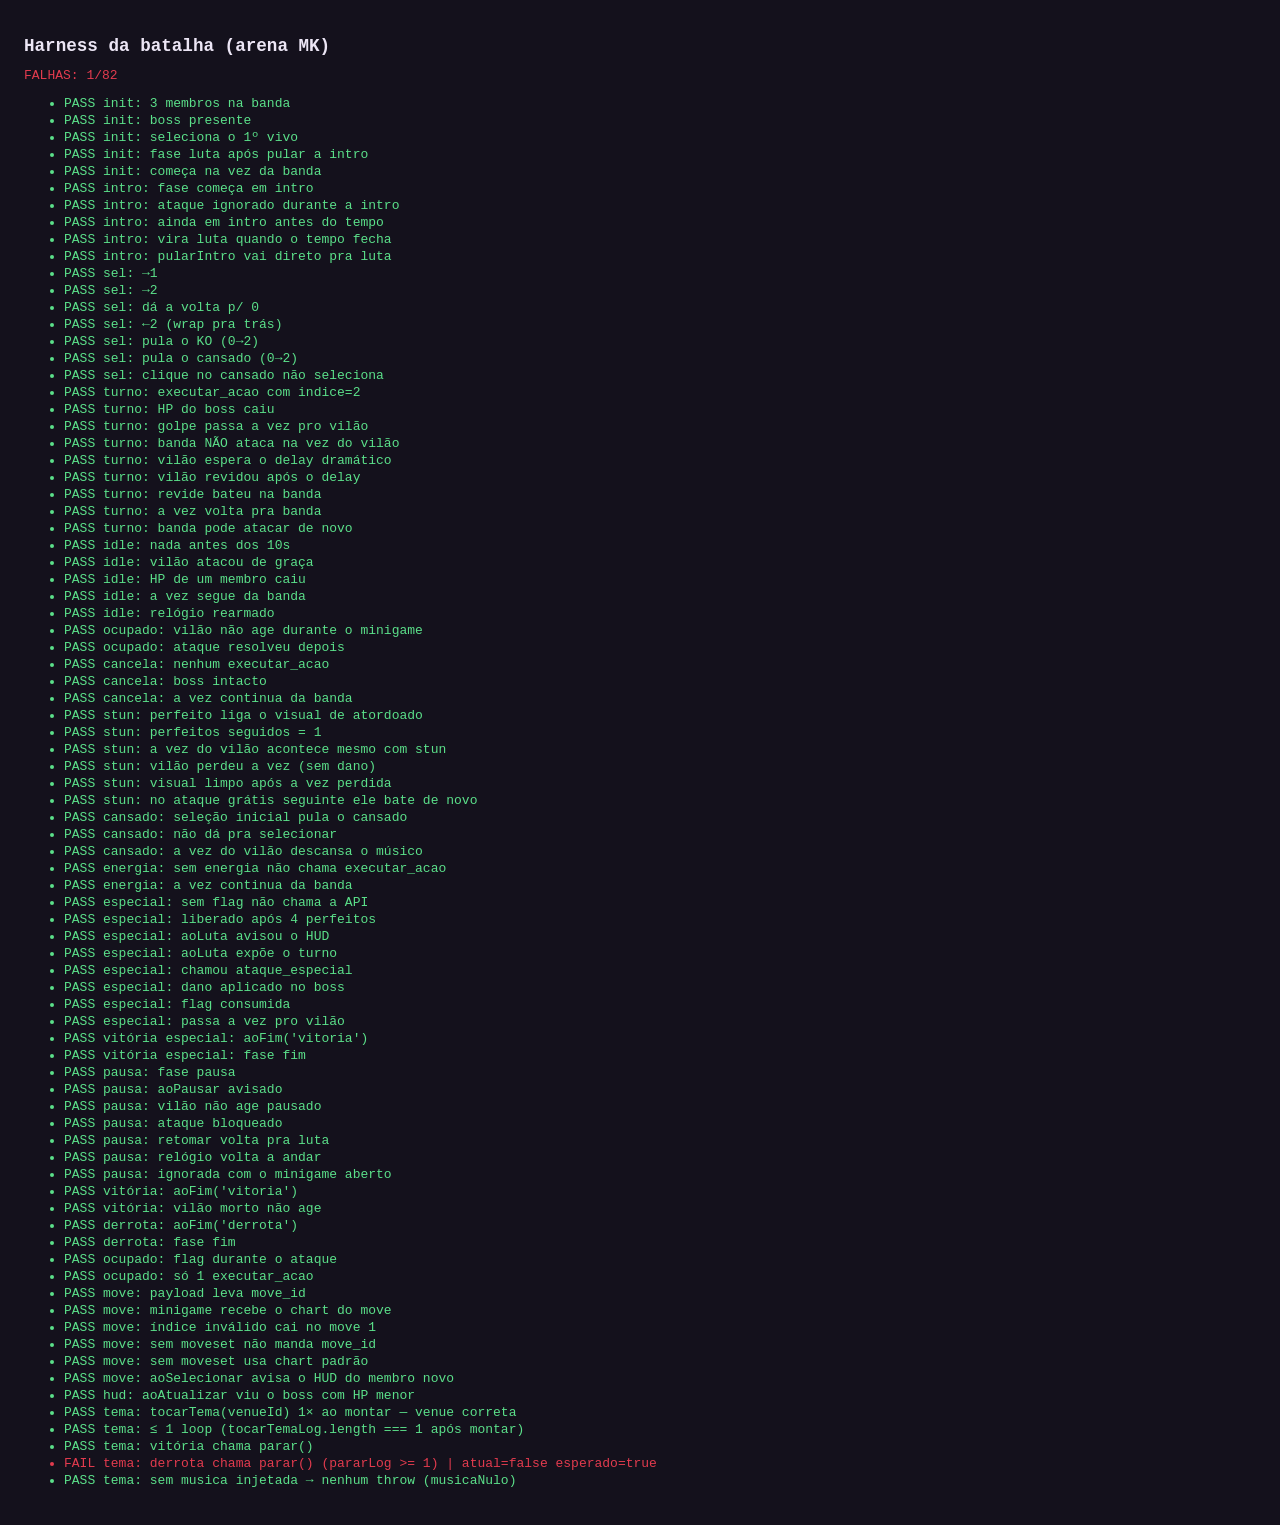
==== commit 7cd6bc83: "test(03.1-02): casos de áudio nos harnesses — solo spy + tema/parar spy harness.html (solo — REQ1/RE" ====
--- a/frontend/test/batalha.harness.html
+++ b/frontend/test/batalha.harness.html
@@ -108,15 +108,37 @@
     const ritmoCancel = () => Promise.resolve(null);
 
     // Por padrão pula a intro (testes do combate); `comIntro: true` mantém.
+    // venueId padrão = "bar" (não-arena): em produção criarBatalha SEMPRE recebe
+    // venueId; sem ele, o default "arena" liga a intro dramática (D-13) e bloqueia
+    // atacar(). Testes da arena podem passar venueId: "arena" explicitamente.
+    // o.musica: spy de música injetável (D-07/REQ3/REQ4 — Task 5).
     function mk(estado, o) {
       o = o || {};
       const b = B.criarBatalha({
         ctx: null, estado, api: o.api, jogarRitmo: o.jogarRitmo || ritmoOk,
+        venueId: o.venueId || "bar",
+        musica: o.musica || undefined,
         aoFim: o.aoFim || function () {}, aoAtualizar: o.aoAtualizar || function () {},
         aoPausar: o.aoPausar, aoLuta: o.aoLuta, aoSelecionar: o.aoSelecionar,
       });
       if (!o.comIntro) b.pularIntro();
       return b;
+    }
+
+    // Spy de música: registra todas as chamadas (D-07/REQ3/REQ4).
+    function musicaSpy() {
+      const tocarTemaLog = [];
+      const pararLog = [];
+      const duckLog = [];
+      return {
+        tocarTema(id) { tocarTemaLog.push(id); },
+        parar()       { pararLog.push(true); },
+        duck()        { duckLog.push("duck"); },
+        retoma()      { duckLog.push("retoma"); },
+        aplicarMute() {},
+        // Expõe logs para inspeção nos testes
+        _logs: { tocarTemaLog, pararLog, duckLog },
+      };
     }
     // Ataca e deixa o vilão revidar (turno completo: banda → vilão → banda).
     async function atacarERevidar(b, moveIdx) {
@@ -464,6 +486,72 @@
         vistos[vistos.length - 1] < 90, true);
     }
 
+    // ── 21. Tema por venue — tocarTema/parar via spy de musica (REQ3/REQ4) ─────
+    {
+      // Caso 21a: tocarTema(venueId) chamado 1× ao montar, com a venue correta
+      {
+        const est = estadoBase();
+        const api = fakeApi(est);
+        const spy = musicaSpy();
+        mk(est, { api, musica: spy, venueId: "feira" });
+        checar("tema: tocarTema(venueId) 1× ao montar — venue correta",
+          spy._logs.tocarTemaLog, ["feira"]);
+      }
+
+      // Caso 21b: ≤ 1 loop (sem 2º tocarTema sem parar)
+      {
+        const est = estadoBase();
+        const api = fakeApi(est);
+        const spy = musicaSpy();
+        mk(est, { api, musica: spy, venueId: "bar" });
+        checar("tema: ≤ 1 loop (tocarTemaLog.length === 1 após montar)",
+          spy._logs.tocarTemaLog.length, 1);
+      }
+
+      // Caso 21c: vitória chama parar()
+      {
+        const est = estadoBase({ boss: { id: "capanga", nome: "Capanga", hp: 5, hp_maximo: 100 } });
+        const api = fakeApi(est, { danoBoss: 100 });
+        const spy = musicaSpy();
+        const aoFimLog = [];
+        const b = mk(est, { api, musica: spy, venueId: "bar", aoFim: (r) => aoFimLog.push(r) });
+        await b.atacar(0);
+        checar("tema: vitória chama parar()", spy._logs.pararLog.length >= 1, true);
+      }
+
+      // Caso 21d: derrota chama parar()
+      {
+        const est = estadoBase({
+          banda: [
+            membro(0, "guitarrista", "Aldric", 1),
+            membro(1, "vocalista", "Selene", 1),
+            membro(2, "baixista", "Paul", 1),
+          ],
+        });
+        const api = fakeApi(est, { danoMembro: 200, alvo: 0 });
+        const spy = musicaSpy();
+        const b = mk(est, { api, musica: spy, venueId: "arena" });
+        // O vilão age imediatamente via IDLE_MS → vamos forçar o turno do vilão
+        await b.atacar(0);
+        await b.passo(VDELAY);
+        // Após o vilão agir com danoMembro=200, todos morrem → derrota → parar()
+        checar("tema: derrota chama parar() (pararLog >= 1)",
+          spy._logs.pararLog.length >= 1, true);
+      }
+
+      // Caso 21e: sem musica injetada, harnesses existentes não quebram (musicaNulo)
+      {
+        const est = estadoBase();
+        const api = fakeApi(est);
+        let lançou = false;
+        try {
+          const b = mk(est, { api, venueId: "bar" });
+          await b.atacar(0);
+        } catch (e) { lançou = true; }
+        checar("tema: sem musica injetada → nenhum throw (musicaNulo)", lançou, false);
+      }
+    }
+
     // ── Relatório ──────────────────────────────────────────────────────────────
     const ul = document.getElementById("casos");
     let todosOk = true;
